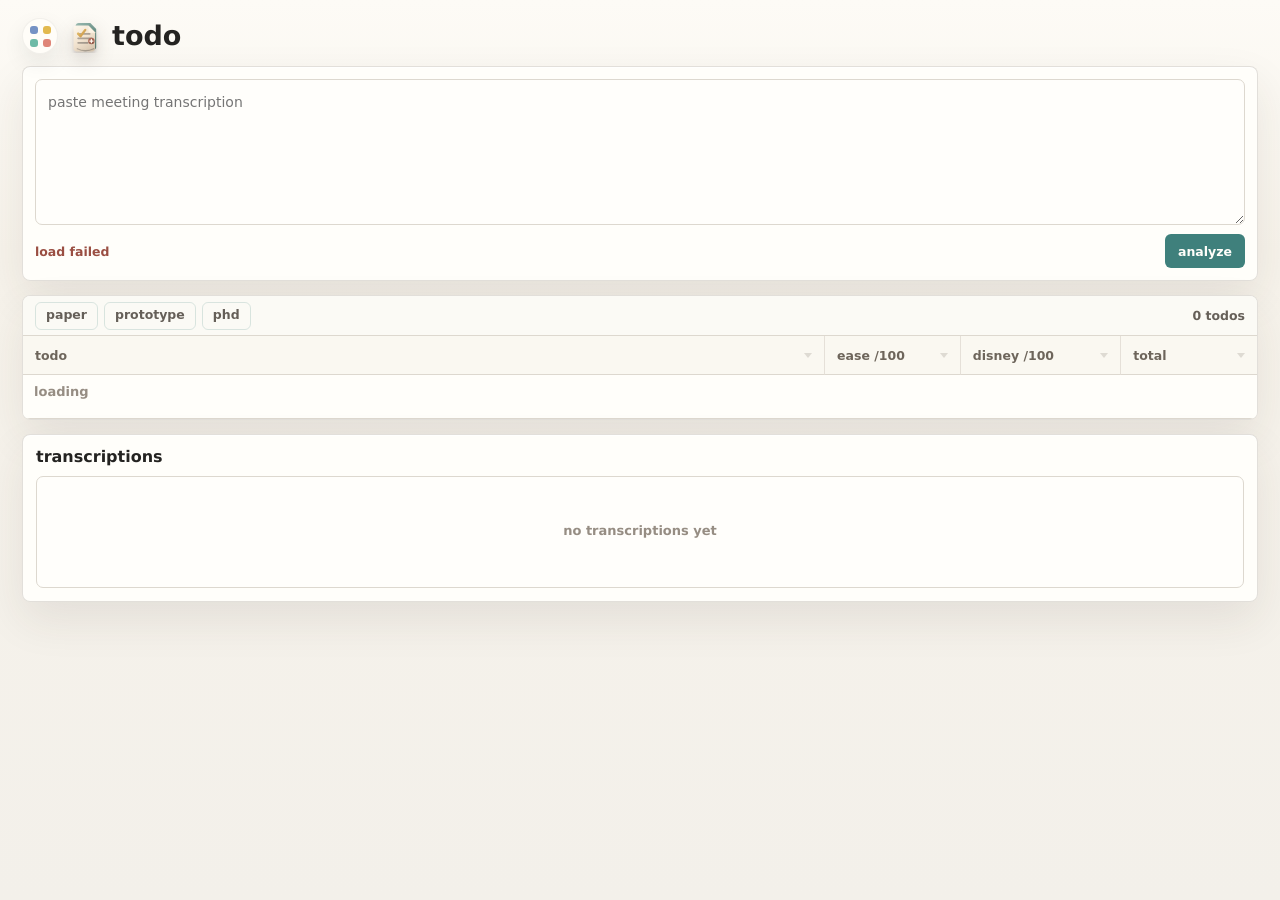
==== index.html @ 32f5e77b "Fix Todo paper category rules" ====
<!doctype html>
<html lang="en">
<head>
  <meta charset="utf-8">
  <meta name="viewport" content="width=device-width, initial-scale=1">
  <title>todo.aolabs.io</title>
  <link rel="icon" href="/favicon.svg?v=20260702-brief-stack">
  <link rel="stylesheet" href="/styles.css?v=20260703-category-filters">
</head>
<body>
  <header class="topbar">
    <a class="suite-link" href="https://aolabs.io" aria-label="AO Labs">
      <span class="suite-mark" aria-hidden="true">
        <span></span><span></span><span></span><span></span>
      </span>
    </a>
    <img class="app-icon" src="/favicon.svg?v=20260702-brief-stack" alt="">
    <h1>todo</h1>
  </header>

  <main class="shell">
    <section class="intake-shell" aria-label="meeting transcript intake">
      <textarea id="transcriptInput" class="transcript-input" spellcheck="true" placeholder="paste meeting transcription"></textarea>
      <div class="intake-foot">
        <span id="intakeStatus">ready</span>
        <button id="analyzeButton" class="primary-button" type="button">analyze</button>
      </div>
    </section>

    <section class="table-shell" aria-label="todo table">
      <div class="table-head">
        <div class="category-filters" aria-label="todo filters">
          <button class="filter-button" type="button" data-category-filter="paper" aria-pressed="false">paper</button>
          <button class="filter-button" type="button" data-category-filter="prototype" aria-pressed="false">prototype</button>
          <button class="filter-button" type="button" data-category-filter="phd" aria-pressed="false">phd</button>
        </div>
        <span id="todoCount" class="todo-count">0 todos</span>
      </div>
      <div class="table-scroll">
        <table>
          <colgroup>
            <col class="col-todo">
            <col class="col-ease">
            <col class="col-disney">
            <col class="col-total">
          </colgroup>
          <thead>
            <tr>
              <th aria-sort="none"><button class="sort-button" type="button" data-sort-key="todo">todo</button></th>
              <th aria-sort="none"><button class="sort-button" type="button" data-sort-key="ease">ease /100</button></th>
              <th aria-sort="none"><button class="sort-button" type="button" data-sort-key="disney">disney /100</button></th>
              <th aria-sort="none"><button class="sort-button" type="button" data-sort-key="total">total</button></th>
            </tr>
          </thead>
          <tbody id="items">
            <tr class="loading-row">
              <td colspan="4">loading</td>
            </tr>
          </tbody>
        </table>
      </div>
    </section>

    <section id="doneShell" class="table-shell done-shell" aria-label="done todo table" hidden>
      <div class="table-head">
        <span id="doneCount" class="todo-count">0 done</span>
      </div>
      <div class="table-scroll">
        <table>
          <colgroup>
            <col class="col-todo">
            <col class="col-ease">
            <col class="col-disney">
            <col class="col-total">
          </colgroup>
          <thead>
            <tr>
              <th>done</th>
              <th>ease /100</th>
              <th>disney /100</th>
              <th>total</th>
            </tr>
          </thead>
          <tbody id="doneItems"></tbody>
        </table>
      </div>
    </section>

    <section class="transcript-shell" aria-label="transcription PDFs">
      <div class="section-head">
        <h2>transcriptions</h2>
      </div>
      <div id="transcripts" class="transcript-list">
        <div class="empty-transcripts">no transcriptions yet</div>
      </div>
    </section>
  </main>

  <script src="/app.js?v=20260703-category-rules"></script>
</body>
</html>
---- styles.css ----
:root {
  color-scheme: light;
  --page: #f3f0ea;
  --surface: #fffefa;
  --surface-soft: #f8f6ef;
  --surface-strong: #efede4;
  --ink: #242321;
  --muted: #655f58;
  --soft: #968d83;
  --line: #ddd8cf;
  --line-strong: #bdb4a8;
  --teal: #3f807c;
  --teal-deep: #265f60;
  --gold: #b98135;
  --rose: #bb6f6a;
  --violet: #60658f;
  --rust: #9a4e42;
  --rust-soft: #fff1ee;
  --shadow: 0 18px 45px rgba(50, 40, 31, 0.09), inset 0 1px 0 rgba(255, 255, 255, 0.82);
}

* {
  box-sizing: border-box;
}

html {
  background: var(--page);
}

body {
  min-height: 100vh;
  margin: 0;
  background:
    linear-gradient(180deg, #fdfbf6 0, #f7f3eb 250px, var(--page) 100%),
    var(--page);
  color: var(--ink);
  font-family: "Segoe UI Variable", "Segoe UI", Inter, ui-sans-serif, system-ui, -apple-system, BlinkMacSystemFont, sans-serif;
  font-size: 14px;
  letter-spacing: 0;
  text-rendering: geometricPrecision;
}

button,
input,
select,
textarea {
  font: inherit;
}

button {
  color: inherit;
}

::selection {
  background: rgba(63, 128, 124, 0.18);
}

.topbar {
  display: flex;
  align-items: center;
  gap: 10px;
  max-width: 1380px;
  margin: 0 auto;
  padding: 18px 22px 12px;
}

.topbar h1 {
  margin: 0;
  font-size: 27px;
  font-weight: 760;
  line-height: 1;
}

.suite-link {
  display: inline-flex;
  color: inherit;
  text-decoration: none;
}

.suite-mark {
  display: grid;
  grid-template-columns: repeat(2, 8px);
  grid-template-rows: repeat(2, 8px);
  gap: 5px;
  width: 36px;
  height: 36px;
  place-content: center;
  border: 1px solid rgba(34, 44, 43, 0.06);
  border-radius: 50%;
  background: #fffdf8;
  box-shadow: 0 9px 22px rgba(31, 42, 41, 0.08);
}

.suite-mark span {
  border-radius: 3px;
}

.suite-mark span:nth-child(1) { background: #7592c4; }
.suite-mark span:nth-child(2) { background: #e2b94e; }
.suite-mark span:nth-child(3) { background: #6ebaa6; }
.suite-mark span:nth-child(4) { background: #df8577; }

.app-icon {
  width: 34px;
  height: 34px;
  filter: drop-shadow(0 7px 9px rgba(42, 34, 26, 0.16));
}

.shell {
  max-width: 1380px;
  margin: 0 auto;
  padding: 0 22px 36px;
}

.intake-shell,
.table-shell,
.transcript-shell {
  border: 1px solid rgba(79, 66, 49, 0.16);
  border-radius: 8px;
  background: rgba(255, 254, 250, 0.98);
  box-shadow: var(--shadow);
}

.intake-shell {
  margin-bottom: 14px;
  padding: 12px;
}

.transcript-input {
  display: block;
  width: 100%;
  min-height: 146px;
  max-height: 44vh;
  resize: vertical;
  padding: 12px;
  border: 1px solid var(--line);
  border-radius: 7px;
  background: #fffefb;
  color: var(--ink);
  line-height: 1.45;
  outline: none;
}

.transcript-input:focus {
  border-color: rgba(63, 128, 124, 0.62);
  box-shadow: 0 0 0 3px rgba(63, 128, 124, 0.12);
}

.intake-foot {
  display: flex;
  align-items: center;
  justify-content: space-between;
  gap: 12px;
  min-height: 34px;
  margin-top: 9px;
  color: var(--muted);
  font-size: 12.5px;
  font-weight: 660;
}

#intakeStatus[data-tone="bad"] {
  color: var(--rust);
}

.primary-button,
.delete-row,
.pdf-link,
.transcript-retry,
.transcript-delete {
  border-radius: 6px;
  cursor: pointer;
  font-weight: 720;
}

.primary-button,
.pdf-link {
  min-height: 34px;
  padding: 0 12px;
  border: 1px solid rgba(63, 128, 124, 0.2);
  background: var(--teal);
  color: #fffefa;
  text-decoration: none;
}

.primary-button:hover,
.pdf-link:hover {
  background: var(--teal-deep);
}

.primary-button:disabled {
  cursor: wait;
  opacity: 0.66;
}

.table-shell {
  overflow: hidden;
}

.done-shell {
  margin-top: 14px;
}

.done-shell[hidden] {
  display: none;
}

.done-shell th {
  background: #f2f0e9;
}

.done-shell .todo-row td {
  background: rgba(248, 247, 241, 0.82);
}

.table-head {
  display: flex;
  align-items: center;
  justify-content: space-between;
  gap: 12px;
  min-height: 40px;
  padding: 0 12px;
  border-bottom: 1px solid var(--line);
  background: #fbfaf5;
}

.category-filters {
  display: flex;
  flex-wrap: wrap;
  gap: 6px;
  padding: 5px 0;
}

.filter-button {
  height: 28px;
  padding: 0 10px;
  border: 1px solid rgba(63, 128, 124, 0.18);
  border-radius: 6px;
  background: transparent;
  color: var(--muted);
  cursor: pointer;
  font-size: 12.5px;
  font-weight: 760;
  line-height: 1;
  text-transform: lowercase;
}

.filter-button:hover,
.filter-button:focus-visible,
.filter-button[data-active="true"] {
  border-color: rgba(63, 128, 124, 0.4);
  background: rgba(63, 128, 124, 0.08);
  color: var(--teal-deep);
  outline: none;
}

.todo-count {
  margin-left: auto;
  color: var(--muted);
  font-size: 12.5px;
  font-weight: 780;
}

.table-scroll {
  width: 100%;
  overflow-x: auto;
}

table {
  width: 100%;
  min-width: 820px;
  border-collapse: separate;
  border-spacing: 0;
  table-layout: fixed;
}

.col-todo { width: 65%; }
.col-ease { width: 11%; }
.col-disney { width: 13%; }
.col-total { width: 11%; }

th,
td {
  border-bottom: 1px solid var(--line);
  border-right: 1px solid rgba(221, 216, 207, 0.74);
  vertical-align: top;
}

th:last-child,
td:last-child {
  border-right: 0;
}

th {
  height: 38px;
  padding: 0;
  background: #faf8f1;
  color: #6d655b;
  font-size: 12.5px;
  font-weight: 760;
  text-align: left;
  text-transform: lowercase;
  white-space: nowrap;
}

.sort-button {
  display: inline-flex;
  width: 100%;
  height: 38px;
  align-items: center;
  gap: 7px;
  padding: 0 12px;
  border: 0;
  background: transparent;
  color: inherit;
  cursor: pointer;
  font: inherit;
  font-weight: inherit;
  letter-spacing: 0;
  text-align: left;
  text-transform: lowercase;
}

.sort-button::after {
  content: "";
  width: 0;
  height: 0;
  margin-left: auto;
  border-left: 4px solid transparent;
  border-right: 4px solid transparent;
  border-top: 5px solid currentColor;
  opacity: 0.2;
}

.sort-button[data-active="true"] {
  color: var(--teal-deep);
}

.sort-button[data-active="true"]::after {
  opacity: 0.75;
}

.sort-button[data-dir="asc"]::after {
  border-top: 0;
  border-bottom: 5px solid currentColor;
}

.sort-button:hover,
.sort-button:focus-visible {
  background: #f4f0e6;
  outline: none;
}

td {
  padding: 10px 11px;
  background: rgba(255, 254, 250, 0.96);
}

tbody tr:hover td,
tbody tr:focus-within td {
  background: #fbfaf5;
}

.todo-row.state-done td {
  background: rgba(248, 247, 241, 0.82);
}

.todo-row.state-set_aside td {
  background: rgba(247, 236, 213, 0.28);
}

.todo-row.state-needs_evidence td {
  background: rgba(255, 241, 238, 0.4);
}

.todo-cell {
  position: relative;
  padding-right: 118px;
}

.todo-sections {
  display: grid;
  gap: 10px;
}

.todo-section {
  min-width: 0;
}

.todo-section-label {
  margin-bottom: 4px;
  color: var(--muted);
  font-size: 11.5px;
  font-weight: 780;
  line-height: 1;
  text-transform: lowercase;
}

.todo-meta {
  margin-bottom: 5px;
  color: var(--soft);
  font-size: 12px;
  font-weight: 650;
  line-height: 1.2;
}

.fix-input,
.score-input {
  border: 1px solid transparent;
  border-radius: 6px;
  background: transparent;
  color: var(--ink);
  outline: none;
}

.row-actions {
  position: absolute;
  top: 10px;
  right: 11px;
  display: flex;
  gap: 6px;
}

.done-row,
.delete-row {
  height: 28px;
  padding: 0 8px;
  border: 1px solid transparent;
  border-radius: 6px;
  background: transparent;
  color: var(--soft);
  cursor: pointer;
  font-size: 12.5px;
  font-weight: 720;
}

.done-row:hover,
.done-row.is-done {
  border-color: rgba(63, 128, 124, 0.22);
  background: rgba(63, 128, 124, 0.08);
  color: var(--teal-deep);
}

.delete-row:hover,
.delete-row.is-confirming {
  border-color: rgba(154, 78, 66, 0.22);
  background: var(--rust-soft);
  color: var(--rust);
}

.fix-input {
  width: 100%;
  min-width: 0;
  min-height: 48px;
  max-height: 190px;
  padding: 7px 8px;
  resize: none;
  color: #302e2a;
  font-size: 14px;
  line-height: 1.35;
  overflow: hidden;
}

.fix-input:focus,
.score-input:focus {
  border-color: rgba(63, 128, 124, 0.58);
  background: var(--surface);
  box-shadow: 0 0 0 3px rgba(63, 128, 124, 0.1);
}

.fix-input:hover,
.score-input:hover {
  background: rgba(248, 246, 239, 0.9);
}

blockquote {
  margin: 0;
  padding: 7px 9px;
  border-left: 3px solid rgba(96, 101, 143, 0.42);
  color: #4d4943;
  background: rgba(96, 101, 143, 0.07);
  font-size: 12.5px;
  line-height: 1.35;
}

.score-input {
  width: 100%;
  height: 32px;
  padding: 0 7px;
}

.score-cell,
.total-cell {
  text-align: left;
}

.score-input {
  font-weight: 760;
}

.score-bar,
.total-bar {
  display: block;
  width: 100%;
  height: 5px;
  margin-top: 5px;
  overflow: hidden;
  border-radius: 999px;
  background: #e7e2d8;
}

.score-bar::before,
.total-bar::before {
  content: "";
  display: block;
  width: var(--score);
  height: 100%;
  border-radius: inherit;
  background: linear-gradient(90deg, var(--teal), var(--violet));
}

.total-score {
  display: inline-block;
  min-height: 32px;
  padding: 6px 7px 0;
  font-size: 16px;
  font-weight: 820;
}

.empty-row td,
.loading-row td {
  height: 44px;
  color: var(--soft);
  font-size: 13px;
  font-weight: 660;
}

.transcript-shell {
  margin-top: 14px;
  padding: 13px;
}

.section-head {
  display: flex;
  align-items: center;
  justify-content: space-between;
  margin-bottom: 10px;
}

.section-head h2 {
  margin: 0;
  font-size: 16px;
  line-height: 1.1;
  font-weight: 780;
  text-transform: lowercase;
}

.transcript-list {
  display: grid;
  grid-template-columns: repeat(auto-fit, minmax(260px, 1fr));
  gap: 10px;
}

.transcript-card,
.empty-transcripts {
  min-height: 112px;
  padding: 12px;
  border: 1px solid var(--line);
  border-radius: 7px;
  background: #fffefb;
}

.transcript-card {
  display: grid;
  gap: 6px;
  align-content: start;
}

.transcript-title {
  color: var(--ink);
  font-size: 14.5px;
  font-weight: 780;
  line-height: 1.25;
}

.transcript-meta,
.transcript-summary {
  color: var(--muted);
  font-size: 12.5px;
  line-height: 1.35;
}

.transcript-summary {
  color: #514c46;
}

.transcript-summary.is-error {
  color: var(--rust);
}

.pdf-link {
  display: inline-flex;
  width: max-content;
  align-items: center;
  margin-top: 3px;
  font-size: 12.5px;
}

.transcript-actions {
  display: flex;
  flex-wrap: wrap;
  align-items: center;
  gap: 8px;
  margin-top: 3px;
}

.transcript-retry,
.transcript-delete {
  min-height: 34px;
  padding: 0 10px;
  font-size: 12.5px;
}

.transcript-retry {
  border: 1px solid rgba(63, 128, 124, 0.18);
  background: #f7fbf8;
  color: var(--teal-deep);
}

.transcript-retry:hover {
  border-color: rgba(63, 128, 124, 0.32);
  background: rgba(63, 128, 124, 0.08);
}

.transcript-retry:disabled {
  cursor: wait;
  opacity: 0.68;
}

.transcript-delete {
  border: 1px solid rgba(154, 78, 66, 0.16);
  background: #fffaf7;
  color: var(--rust);
}

.transcript-delete:hover,
.transcript-delete.is-confirming {
  border-color: rgba(154, 78, 66, 0.32);
  background: var(--rust-soft);
}

.empty-transcripts {
  display: grid;
  place-items: center;
  color: var(--soft);
  font-size: 13px;
  font-weight: 660;
}

@media (max-width: 720px) {
  .topbar {
    padding: 15px 13px 10px;
  }

  .topbar h1 {
    font-size: 24px;
  }

  .shell {
    padding: 0 12px 28px;
  }

  .transcript-input {
    min-height: 130px;
  }

  table {
    min-width: 800px;
  }

  .todo-cell {
    padding-right: 104px;
  }

  .row-actions {
    right: 9px;
  }

  .table-head {
    align-items: flex-start;
    flex-direction: column;
  }

  .todo-count {
    margin-left: 0;
  }
}
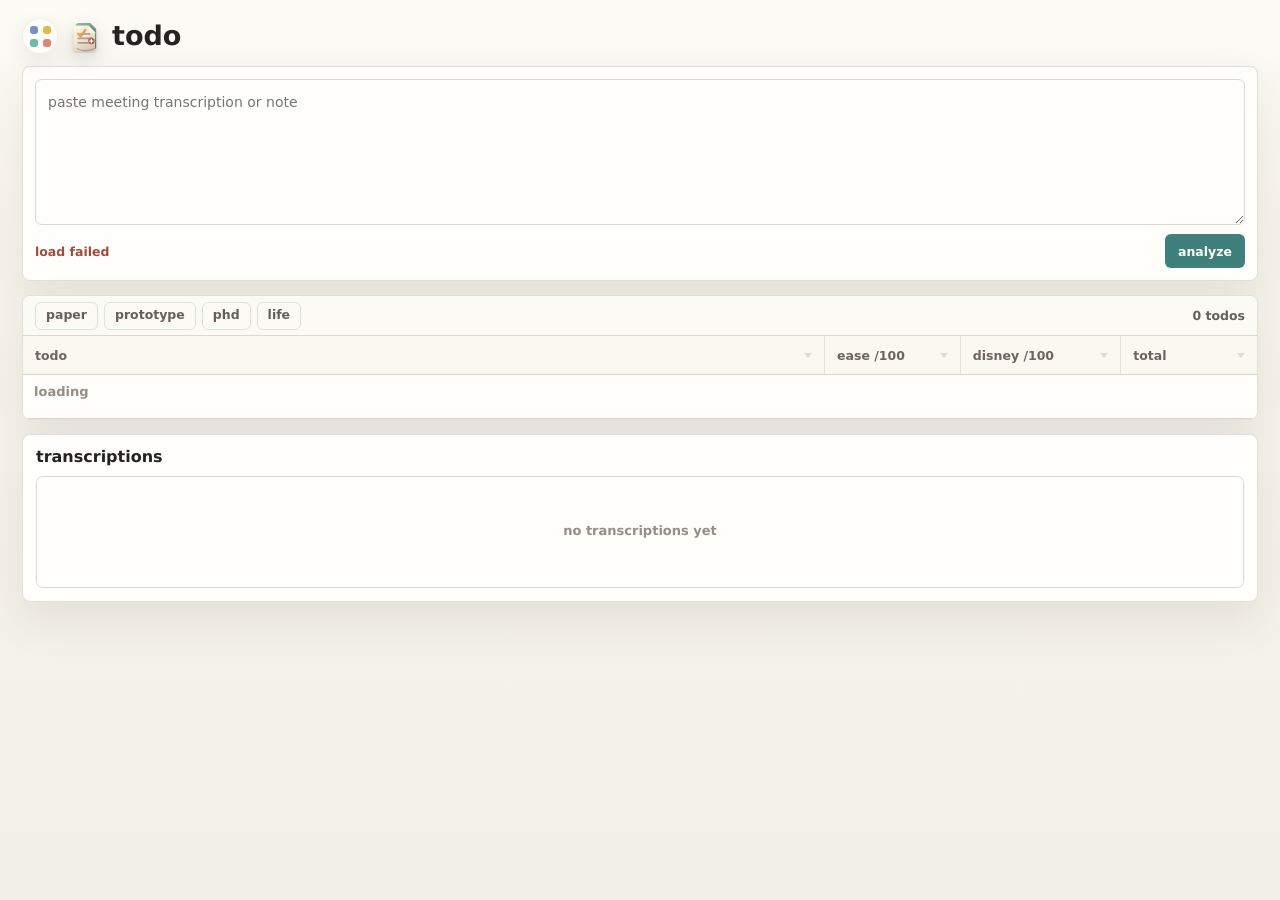
==== commit daab3b28: "Add life category note capture" ====
--- a/index.html
+++ b/index.html
@@ -19,8 +19,8 @@
   </header>
 
   <main class="shell">
-    <section class="intake-shell" aria-label="meeting transcript intake">
-      <textarea id="transcriptInput" class="transcript-input" spellcheck="true" placeholder="paste meeting transcription"></textarea>
+    <section class="intake-shell" aria-label="todo intake">
+      <textarea id="transcriptInput" class="transcript-input" spellcheck="true" placeholder="paste meeting transcription or note"></textarea>
       <div class="intake-foot">
         <span id="intakeStatus">ready</span>
         <button id="analyzeButton" class="primary-button" type="button">analyze</button>
@@ -33,6 +33,7 @@
           <button class="filter-button" type="button" data-category-filter="paper" aria-pressed="false">paper</button>
           <button class="filter-button" type="button" data-category-filter="prototype" aria-pressed="false">prototype</button>
           <button class="filter-button" type="button" data-category-filter="phd" aria-pressed="false">phd</button>
+          <button class="filter-button" type="button" data-category-filter="life" aria-pressed="false">life</button>
         </div>
         <span id="todoCount" class="todo-count">0 todos</span>
       </div>
@@ -96,6 +97,6 @@
     </section>
   </main>
 
-  <script src="/app.js?v=20260703-category-rules"></script>
+  <script src="/app.js?v=20260724-life-notes"></script>
 </body>
 </html>
